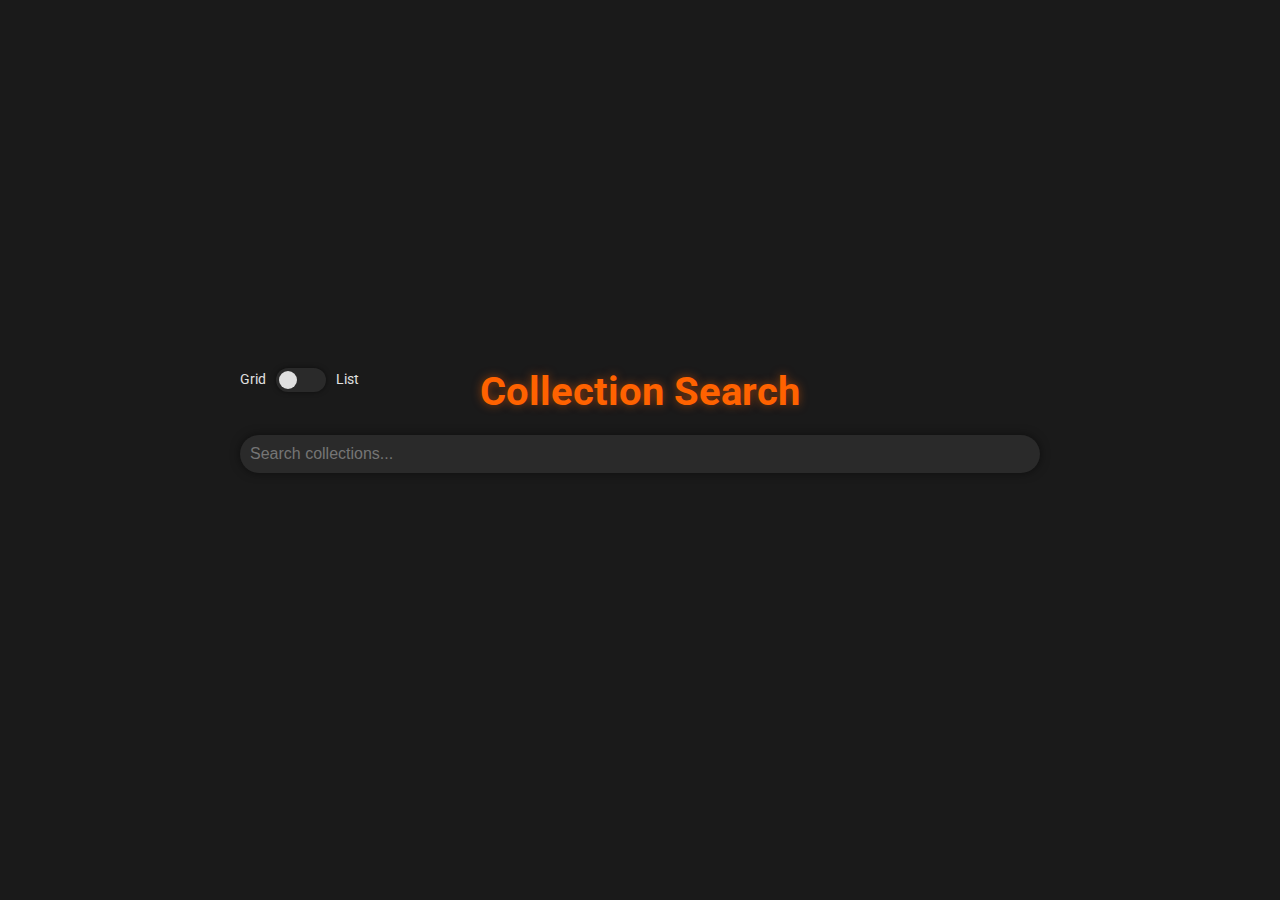
==== index.html @ 17005b0c "Initial commit" ====
<!DOCTYPE html>
<html lang="en">
<head>
    <meta charset="UTF-8">
    <meta name="viewport" content="width=device-width, initial-scale=1.0">
    <title>Collection Search</title>
    <link rel="stylesheet" href="styles.css">
    <link href="https://fonts.googleapis.com/css2?family=Roboto:wght@400;700&display=swap" rel="stylesheet">
</head>
<body>
    <div class="container">
        <div class="view-toggle-wrapper">
            <div class="view-toggle">
                <span class="view-label">Grid</span>
                <label class="switch">
                    <input type="checkbox" id="viewToggle" onchange="toggleView(this.checked ? 'list' : 'grid')">
                    <span class="slider round"></span>
                </label>
                <span class="view-label">List</span>
            </div>
        </div>
        <h1>Collection Search</h1>
        <input type="text" id="searchBar" placeholder="Search collections...">
        <!-- Filter section for Coins -->
        <div id="coinsFilter" class="filter-section" style="display: none;">
            <h3>Filter Coins</h3>
            <div class="filter-group">
                <label for="tabFilter">Tab:</label>
                <select id="tabFilter" onchange="searchCollections()">
                    <option value="all">All Tabs</option>
                    <option value="Bullion">Bullion</option>
                    <option value="Numismatics">Numismatics</option>
                    <option value="Just Coins">Just Coins</option>
                </select>
            </div>
            <div class="filter-group">
                <label for="countryFilter">Country:</label>
                <select id="countryFilter" onchange="searchCollections()">
                    <option value="all">All Countries</option>
                    <!-- Countries will be populated dynamically -->
                </select>
            </div>
            <div class="filter-group">
                <label>Year Range:</label>
                <input type="number" id="yearFrom" placeholder="From Year" min="0" oninput="searchCollections()">
                <input type="number" id="yearTo" placeholder="To Year" min="0" oninput="searchCollections()">
            </div>
        </div>
        <div id="collectionGrid" class="collection-grid"></div>
    </div>

    <!-- Modal for displaying sheet data -->
    <div id="sheetModal" class="modal">
        <div class="modal-content">
            <span class="close-btn" onclick="closeModal()">&times;</span>
            <h2 id="modalTitle">Sheet Data</h2>
            <div id="modalTableContainer" class="modal-table-container">
                <table id="modalTable">
                    <thead id="modalTableHead"></thead>
                    <tbody id="modalTableBody"></tbody>
                </table>
            </div>
            <div id="itemDetailsContainer"></div>
        </div>
    </div>

    <script src="https://apis.google.com/js/api.js"></script>
    <script src="script.js"></script>
</body>
</html>
---- styles.css ----
* {
    margin: 0;
    padding: 0;
    box-sizing: border-box;
}

body {
    font-family: 'Roboto', sans-serif;
    background-color: #1a1a1a; /* Dark background */
    color: #e0e0e0; /* Light text color */
    display: flex;
    justify-content: center;
    align-items: center;
    min-height: 100vh;
    padding: 20px;
}

.container {
    max-width: 800px;
    width: 100%;
    text-align: center;
    position: relative; /* To allow absolute positioning of the toggle */
}

/* Position the toggle in the top left */
.view-toggle-wrapper {
    position: absolute;
    top: 0;
    left: 0;
    display: flex;
    align-items: center;
}

/* Style the toggle switch */
.view-toggle {
    display: flex;
    align-items: center;
    gap: 10px;
}

.switch {
    position: relative;
    display: inline-block;
    width: 50px;
    height: 24px;
}

.switch input {
    opacity: 0;
    width: 0;
    height: 0;
}

.slider {
    position: absolute;
    cursor: pointer;
    top: 0;
    left: 0;
    right: 0;
    bottom: 0;
    background-color: #2a2a2a;
    transition: 0.4s;
    border-radius: 24px;
    box-shadow: 0 0 5px rgba(0, 0, 0, 0.5);
}

.slider:before {
    position: absolute;
    content: "";
    height: 18px;
    width: 18px;
    left: 3px;
    bottom: 3px;
    background-color: #e0e0e0;
    transition: 0.4s;
    border-radius: 50%;
}

input:checked + .slider {
    background-color: #ff6200; /* Orange */
}

input:checked + .slider:before {
    transform: translateX(26px);
}

.slider.round {
    border-radius: 24px;
}

.slider.round:before {
    border-radius: 50%;
}

.view-label {
    font-size: 0.9rem;
    color: #e0e0e0;
}

/* Highlight the active label */
.view-toggle input:not(:checked) ~ .view-label:first-of-type,
.view-toggle input:checked ~ .view-label:last-of-type {
    color: #ff6200; /* Orange */
    font-weight: bold;
}

h1 {
    font-size: 2.5rem;
    margin-bottom: 20px;
    color: #ff6200; /* Orange */
    text-shadow: 0 0 10px rgba(255, 98, 0, 0.5); /* Orange glow */
}

#searchBar {
    width: 100%;
    padding: 10px;
    margin-bottom: 20px;
    border: none;
    border-radius: 25px;
    background-color: #2a2a2a; /* Slightly lighter dark background */
    color: #e0e0e0;
    font-size: 1rem;
    box-shadow: 0 0 10px rgba(0, 0, 0, 0.5);
    outline: none;
    transition: all 0.3s ease;
}

#searchBar:focus {
    box-shadow: 0 0 15px rgba(255, 98, 0, 0.7); /* Orange glow */
}

/* Filter section styles */
.filter-section {
    background-color: #2a2a2a;
    padding: 15px;
    border-radius: 10px;
    margin-bottom: 20px;
    box-shadow: 0 0 10px rgba(0, 0, 0, 0.5);
}

.filter-section h3 {
    font-size: 1.2em;
    color: #ff6200;
    margin-bottom: 15px;
}

.filter-group {
    display: flex;
    align-items: center;
    gap: 10px;
    margin-bottom: 10px;
}

.filter-group label {
    font-size: 0.9em;
    color: #e0e0e0;
}

.filter-group select,
.filter-group input[type="number"] {
    padding: 5px;
    border: none;
    border-radius: 5px;
    background-color: #3a3a3a;
    color: #e0e0e0;
    font-size: 0.9em;
    outline: none;
}

.filter-group select {
    width: 150px;
}

.filter-group input[type="number"] {
    width: 100px;
}

.filter-group input[type="number"]::-webkit-inner-spin-button,
.filter-group input[type="number"]::-webkit-outer-spin-button {
    opacity: 1;
}

/* Default grid view for collection items */
.collection-grid.grid-view {
    display: grid;
    grid-template-columns: repeat(auto-fit, minmax(200px, 1fr));
    gap: 20px;
}

/* List view for collection items */
.collection-grid.list-view {
    display: block;
}

.collection-item {
    background-color: #2a2a2a;
    padding: 20px;
    border-radius: 10px;
    cursor: pointer;
    transition: all 0.3s ease;
    box-shadow: 0 0 10px rgba(0, 0, 0, 0.5);
    text-align: center;
    font-size: 1.1rem;
}

/* Adjust collection item styling for list view */
.collection-grid.list-view .collection-item {
    text-align: left;
    border-radius: 5px;
    padding: 15px;
    margin-bottom: 10px;
}

.collection-item:hover {
    transform: translateY(-5px);
    box-shadow: 0 0 20px rgba(255, 98, 0, 0.7);
    background-color: #3a3a3a;
}

.collection-item:active {
    transform: translateY(0);
    box-shadow: 0 0 10px rgba(255, 98, 0, 0.3);
}

/* Style for the collection content (icon + text) */
.collection-content {
    display: flex;
    align-items: center;
    gap: 10px;
}

.collection-icon {
    width: 24px;
    height: 24px;
    vertical-align: middle;
}

/* Grid view for search results */
.collection-grid.grid-view {
    display: grid;
    grid-template-columns: repeat(auto-fill, minmax(300px, 1fr));
    gap: 20px;
    padding: 20px;
}

/* Style for each search result card (grid view) */
.result-card {
    background-color: #f9f9f9;
    border: 1px solid #ddd;
    border-radius: 8px;
    padding: 15px;
    cursor: pointer;
    transition: transform 0.2s, box-shadow 0.2s;
}

.result-card:hover {
    transform: translateY(-5px);
    box-shadow: 0 5px 15px rgba(0, 0, 0, 0.1);
}

.result-card h3 {
    margin: 0 0 10px;
    font-size: 1.2em;
    color: #333;
}

/* Style for the collection header in search results (grid view) */
.collection-header {
    display: flex;
    align-items: center;
    gap: 10px;
}

.result-details p {
    margin: 5px 0;
    font-size: 1em;
    color: #555;
}

/* Style for the "No results found" message */
.no-results {
    grid-column: 1 / -1;
    text-align: center;
    font-size: 1.2em;
    color: #888;
    padding: 20px;
}

/* Ensure "No results found" message aligns properly in list view */
.collection-grid.list-view .no-results {
    grid-column: unset;
    text-align: center;
}

/* Styles for the search results table in list view */
.search-results-table {
    width: 100%;
    border-collapse: collapse;
    background-color: #2a2a2a;
    border-radius: 5px;
    overflow: hidden;
    margin: 20px 0;
}

.search-results-table th,
.search-results-table td {
    padding: 10px;
    border: 1px solid #444;
    text-align: left;
    font-size: 0.9em;
    color: #e0e0e0;
}

.search-results-table th {
    background-color: #3a3a3a;
    font-weight: bold;
    position: sticky;
    top: 0;
    z-index: 10;
}

.search-results-table tr {
    border-bottom: 2px solid #444;
}

.search-results-table tr:nth-child(even) {
    background-color: #333;
}

.search-results-table tr:hover {
    background-color: #444;
    cursor: pointer;
}

/* Modal styles */
.modal {
    display: none;
    position: fixed;
    top: 0;
    left: 0;
    width: 100%;
    height: 100%;
    background-color: rgba(0, 0, 0, 0.8);
    z-index: 1000;
    overflow: auto;
    opacity: 0;
    transition: opacity 0.3s ease;
}

.modal.show {
    opacity: 1;
}

.modal-content {
    background-color: #2a2a2a;
    margin: 2% auto;
    padding: 30px;
    border-radius: 10px;
    width: 90%;
    max-width: 1000px;
    position: relative;
    box-shadow: 0 0 20px rgba(0, 0, 0, 0.5);
    display: block;
}

.close-btn {
    position: absolute;
    top: 15px;
    right: 20px;
    font-size: 1.8em;
    color: #e0e0e0;
    cursor: pointer;
    transition: color 0.3s ease;
}

.close-btn:hover {
    color: #ff6200;
}

#modalTitle {
    color: #ff6200;
    margin-bottom: 25px;
    text-align: center;
    font-size: 1.8em;
}

.modal-table-container {
    max-height: 70vh;
    overflow-y: auto;
    overflow-x: auto;
    border: 1px solid #444;
    border-radius: 5px;
}

#modalTable {
    width: 100%;
    border-collapse: collapse;
    color: #e0e0e0;
}

#modalTable th,
#modalTable td {
    padding: 12px;
    border: 1px solid #444;
    text-align: left;
    font-size: 0.9em;
}

#modalTable th {
    background-color: #3a3a3a;
    position: sticky;
    top: 0;
    z-index: 10;
}

#modalTable tr:nth-child(even) {
    background-color: #333;
}

#modalTable tr:hover {
    background-color: #444;
}

#modalTableBody {
    display: block;
}

/* Style for subheaders in multi-tab collections */
#modalTableBody h3 {
    font-size: 1.2em;
    color: #e0e0e0;
    margin-top: 20px;
}

/* Styles for the item details container */
#itemDetailsContainer {
    display: none;
    margin-top: 20px;
}

/* Styles for single item details */
.item-details {
    color: #e0e0e0;
    font-size: 1em;
    line-height: 1.6;
    background-color: #333;
    padding: 15px;
    border-radius: 5px;
}

.detail-item {
    display: flex;
    justify-content: space-between;
    padding: 8px 0;
    border-bottom: 1px solid #444;
    background-color: #444;
}

.detail-label {
    font-weight: bold;
    color: #ff6200;
}

.detail-value {
    color: #e0e0e0;
    text-align: right;
    flex: 1;
    padding-left: 10px;
}

/* Styles for the sheet link */
.sheet-link {
    display: block;
    margin-bottom: 20px;
    color: #ff6200;
    text-decoration: none;
    font-weight: bold;
    text-align: center;
    font-size: 1em;
}

.sheet-link:hover {
    text-decoration: underline;
}
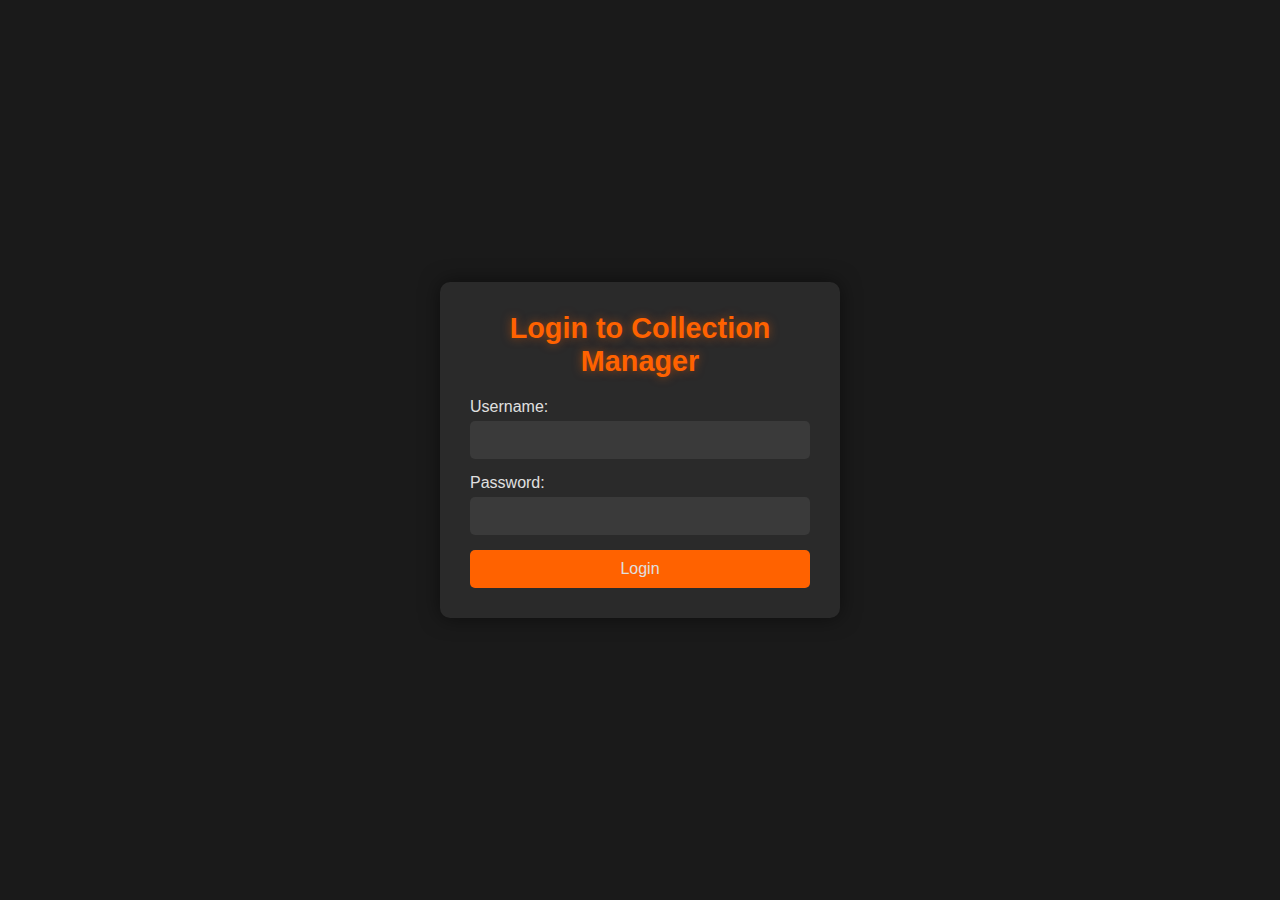
==== commit 33aa76e7: "update" ====
--- a/index.html
+++ b/index.html
@@ -3,30 +3,56 @@
 <head>
     <meta charset="UTF-8">
     <meta name="viewport" content="width=device-width, initial-scale=1.0">
-    <title>Collection Search</title>
+    <title>Collection Manager</title>
     <link rel="stylesheet" href="styles.css">
-    <link href="https://fonts.googleapis.com/css2?family=Roboto:wght@400;700&display=swap" rel="stylesheet">
+    <script src="https://apis.google.com/js/api.js"></script>
 </head>
 <body>
-    <div class="container">
+    <!-- Login Screen -->
+    <div id="loginScreen" class="login-screen">
+        <div class="login-container">
+            <h2>Login to Collection Manager</h2>
+            <form id="loginForm">
+                <div class="form-group">
+                    <label for="username">Username:</label>
+                    <input type="text" id="username" name="username" required>
+                </div>
+                <div class="form-group">
+                    <label for="password">Password:</label>
+                    <input type="password" id="password" name="password" required>
+                </div>
+                <button type="submit">Login</button>
+                <p id="loginError" class="error-message"></p>
+            </form>
+        </div>
+    </div>
+
+    <!-- Main Content (Hidden Until Login) -->
+    <div id="mainContent" class="container" style="display: none;">
+        <!-- Logout Button -->
+        <button id="logoutButton" class="logout-btn">Logout</button>
+
+        <!-- View Toggle -->
         <div class="view-toggle-wrapper">
             <div class="view-toggle">
-                <span class="view-label">Grid</span>
+                <label class="view-label">Grid</label>
                 <label class="switch">
                     <input type="checkbox" id="viewToggle" onchange="toggleView(this.checked ? 'list' : 'grid')">
                     <span class="slider round"></span>
                 </label>
-                <span class="view-label">List</span>
+                <label class="view-label">List</label>
             </div>
         </div>
-        <h1>Collection Search</h1>
+
+        <h1>Collection Manager</h1>
         <input type="text" id="searchBar" placeholder="Search collections...">
-        <!-- Filter section for Coins -->
+
+        <!-- Filter Section for Coins -->
         <div id="coinsFilter" class="filter-section" style="display: none;">
             <h3>Filter Coins</h3>
             <div class="filter-group">
                 <label for="tabFilter">Tab:</label>
-                <select id="tabFilter" onchange="searchCollections()">
+                <select id="tabFilter">
                     <option value="all">All Tabs</option>
                     <option value="Bullion">Bullion</option>
                     <option value="Numismatics">Numismatics</option>
@@ -35,36 +61,39 @@
             </div>
             <div class="filter-group">
                 <label for="countryFilter">Country:</label>
-                <select id="countryFilter" onchange="searchCollections()">
+                <select id="countryFilter">
                     <option value="all">All Countries</option>
-                    <!-- Countries will be populated dynamically -->
+                    <!-- Populated dynamically -->
                 </select>
             </div>
             <div class="filter-group">
-                <label>Year Range:</label>
-                <input type="number" id="yearFrom" placeholder="From Year" min="0" oninput="searchCollections()">
-                <input type="number" id="yearTo" placeholder="To Year" min="0" oninput="searchCollections()">
+                <label for="yearFrom">Year From:</label>
+                <input type="number" id="yearFrom" placeholder="e.g., 1900">
+            </div>
+            <div class="filter-group">
+                <label for="yearTo">Year To:</label>
+                <input type="number" id="yearTo" placeholder="e.g., 2023">
             </div>
         </div>
+
         <div id="collectionGrid" class="collection-grid"></div>
-    </div>
 
-    <!-- Modal for displaying sheet data -->
-    <div id="sheetModal" class="modal">
-        <div class="modal-content">
-            <span class="close-btn" onclick="closeModal()">&times;</span>
-            <h2 id="modalTitle">Sheet Data</h2>
-            <div id="modalTableContainer" class="modal-table-container">
-                <table id="modalTable">
-                    <thead id="modalTableHead"></thead>
-                    <tbody id="modalTableBody"></tbody>
-                </table>
+        <!-- Modal for displaying sheet data -->
+        <div id="sheetModal" class="modal">
+            <div class="modal-content">
+                <span class="close-btn" onclick="closeModal()">&times;</span>
+                <h2 id="modalTitle"></h2>
+                <div id="modalTableContainer" class="modal-table-container">
+                    <table id="modalTable">
+                        <thead id="modalTableHead"></thead>
+                        <tbody id="modalTableBody"></tbody>
+                    </table>
+                </div>
+                <div id="itemDetailsContainer"></div>
             </div>
-            <div id="itemDetailsContainer"></div>
         </div>
     </div>
 
-    <script src="https://apis.google.com/js/api.js"></script>
     <script src="script.js"></script>
 </body>
 </html>--- a/styles.css
+++ b/styles.css
@@ -13,6 +13,106 @@
     align-items: center;
     min-height: 100vh;
     padding: 20px;
+}
+
+/* Login Screen Styles */
+.login-screen {
+    display: flex;
+    justify-content: center;
+    align-items: center;
+    width: 100%;
+    height: 100vh;
+    position: fixed;
+    top: 0;
+    left: 0;
+    background-color: #1a1a1a;
+    z-index: 2000;
+}
+
+.login-container {
+    background-color: #2a2a2a;
+    padding: 30px;
+    border-radius: 10px;
+    box-shadow: 0 0 20px rgba(0, 0, 0, 0.5);
+    width: 100%;
+    max-width: 400px;
+    text-align: center;
+}
+
+.login-container h2 {
+    color: #ff6200;
+    margin-bottom: 20px;
+    font-size: 1.8rem;
+    text-shadow: 0 0 10px rgba(255, 98, 0, 0.5);
+}
+
+.form-group {
+    margin-bottom: 15px;
+    text-align: left;
+}
+
+.form-group label {
+    display: block;
+    font-size: 1rem;
+    color: #e0e0e0;
+    margin-bottom: 5px;
+}
+
+.form-group input {
+    width: 100%;
+    padding: 10px;
+    border: none;
+    border-radius: 5px;
+    background-color: #3a3a3a;
+    color: #e0e0e0;
+    font-size: 1rem;
+    outline: none;
+}
+
+.form-group input:focus {
+    box-shadow: 0 0 10px rgba(255, 98, 0, 0.7);
+}
+
+.login-container button {
+    width: 100%;
+    padding: 10px;
+    background-color: #ff6200;
+    border: none;
+    border-radius: 5px;
+    color: #e0e0e0;
+    font-size: 1rem;
+    cursor: pointer;
+    transition: background-color 0.3s ease;
+}
+
+.login-container button:hover {
+    background-color: #e05500;
+}
+
+.error-message {
+    color: #ff4444;
+    margin-top: 10px;
+    font-size: 0.9rem;
+    display: none;
+}
+
+/* Logout Button Styles */
+.logout-btn {
+    position: absolute;
+    top: 10px;
+    right: 10px;
+    padding: 8px 16px;
+    background-color: #ff4444;
+    border: none;
+    border-radius: 5px;
+    color: #e0e0e0;
+    font-size: 0.9rem;
+    cursor: pointer;
+    transition: background-color 0.3s ease;
+}
+
+.logout-btn:hover {
+    background-color: #e03333;
 }
 
 .container {
@@ -233,6 +333,8 @@
     width: 24px;
     height: 24px;
     vertical-align: middle;
+    display: inline-block;
+    object-fit: contain;
 }
 
 /* Grid view for search results */
@@ -481,4 +583,186 @@
 
 .sheet-link:hover {
     text-decoration: underline;
+}
+
+/* Mobile Responsiveness */
+@media (max-width: 768px) {
+    body {
+        padding: 10px;
+    }
+
+    .container {
+        max-width: 100%;
+    }
+
+    /* Adjust the toggle switch position */
+    .view-toggle-wrapper {
+        position: static;
+        margin-bottom: 15px;
+        justify-content: center;
+    }
+
+    /* Adjust logout button on mobile */
+    .logout-btn {
+        position: static;
+        width: 100%;
+        margin-bottom: 15px;
+    }
+
+    h1 {
+        font-size: 1.8rem;
+        margin-bottom: 15px;
+    }
+
+    #searchBar {
+        font-size: 0.9rem;
+        padding: 8px;
+    }
+
+    /* Stack filter inputs vertically on mobile */
+    .filter-section {
+        padding: 10px;
+    }
+
+    .filter-group {
+        flex-direction: column;
+        align-items: flex-start;
+        gap: 5px;
+    }
+
+    .filter-group select,
+    .filter-group input[type="number"] {
+        width: 100%;
+        font-size: 0.8rem;
+    }
+
+    /* Collection grid adjustments */
+    .collection-grid.grid-view {
+        grid-template-columns: 1fr; /* Single column on mobile */
+        gap: 15px;
+    }
+
+    .collection-item {
+        padding: 15px;
+        font-size: 1rem;
+        min-height: 60px; /* Ensure touch target size */
+        display: flex;
+        align-items: center;
+        justify-content: center;
+    }
+
+    .collection-grid.list-view .collection-item {
+        padding: 10px;
+        margin-bottom: 10px;
+    }
+
+    /* Search results grid adjustments */
+    .collection-grid.grid-view {
+        grid-template-columns: 1fr; /* Single column for search results */
+        padding: 10px;
+        gap: 15px;
+    }
+
+    .result-card {
+        padding: 10px;
+    }
+
+    .result-card h3 {
+        font-size: 1em;
+    }
+
+    .result-details p {
+        font-size: 0.9em;
+    }
+
+    /* Search results table adjustments */
+    .search-results-table {
+        font-size: 0.8em;
+    }
+
+    .search-results-table th,
+    .search-results-table td {
+        padding: 8px;
+    }
+
+    /* Make the table scrollable horizontally on mobile */
+    .search-results-table {
+        display: block;
+        overflow-x: auto;
+        white-space: nowrap;
+    }
+
+    /* Modal adjustments */
+    .modal-content {
+        width: 95%;
+        padding: 15px;
+        margin: 5% auto;
+    }
+
+    #modalTitle {
+        font-size: 1.4em;
+        margin-bottom: 15px;
+    }
+
+    .close-btn {
+        font-size: 1.5em;
+        top: 10px;
+        right: 15px;
+    }
+
+    .modal-table-container {
+        max-height: 60vh;
+    }
+
+    #modalTable th,
+    #modalTable td {
+        font-size: 0.8em;
+        padding: 8px;
+    }
+
+    /* Make modal table scrollable horizontally */
+    .modal-table-container {
+        overflow-x: auto;
+    }
+
+    /* Item details adjustments */
+    .item-details {
+        font-size: 0.9em;
+        padding: 10px;
+    }
+
+    .detail-item {
+        flex-direction: column;
+        align-items: flex-start;
+        gap: 5px;
+    }
+
+    .detail-value {
+        text-align: left;
+        padding-left: 0;
+    }
+
+    .sheet-link {
+        font-size: 0.9em;
+    }
+
+    /* Login screen adjustments */
+    .login-container {
+        padding: 20px;
+        max-width: 90%;
+    }
+
+    .login-container h2 {
+        font-size: 1.5rem;
+    }
+
+    .form-group input {
+        font-size: 0.9rem;
+        padding: 8px;
+    }
+
+    .login-container button {
+        font-size: 0.9rem;
+        padding: 8px;
+    }
 }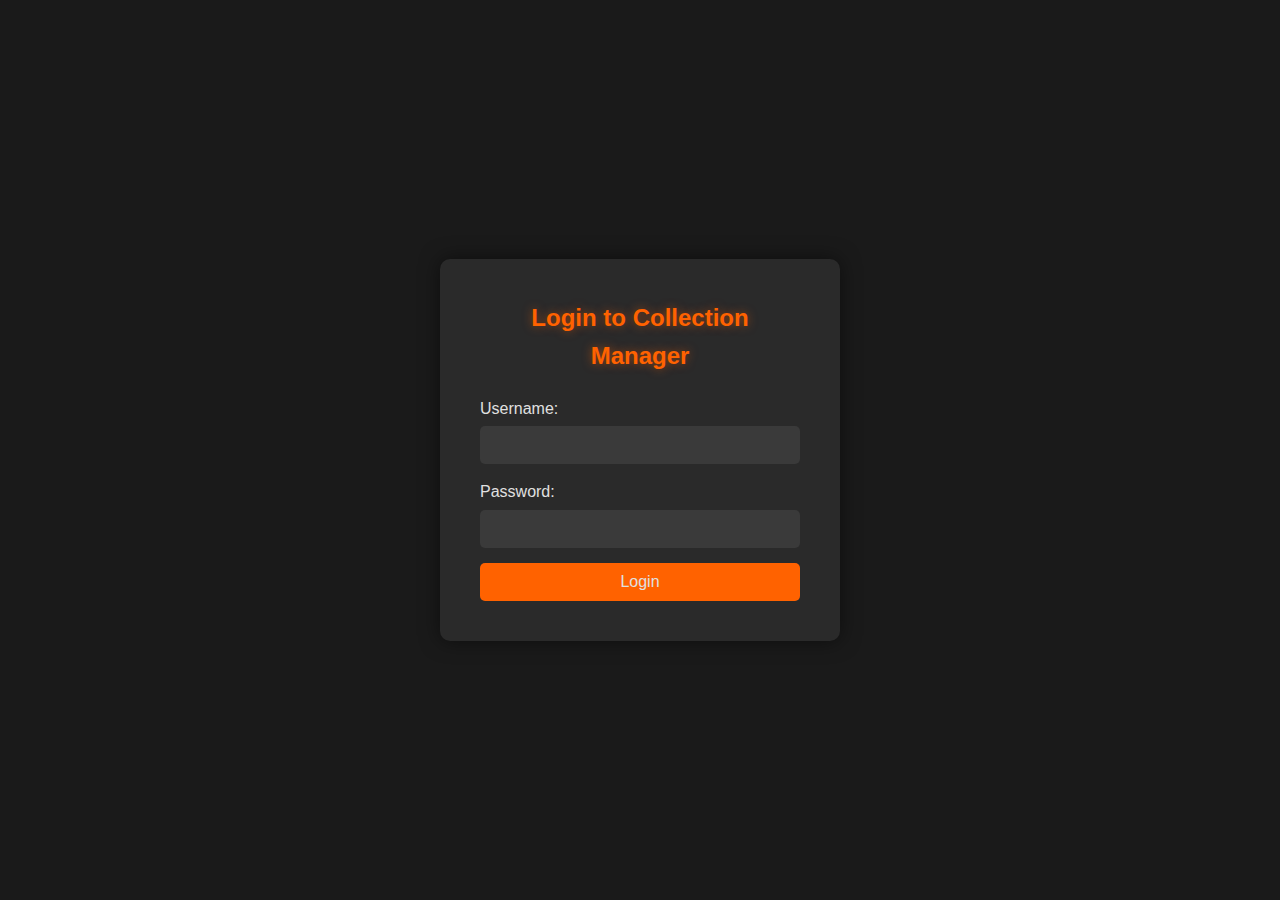
==== commit 689fbe78: "update" ====
--- a/index.html
+++ b/index.html
@@ -28,68 +28,92 @@
     </div>
 
     <!-- Main Content (Hidden Until Login) -->
-    <div id="mainContent" class="container" style="display: none;">
-        <!-- Logout Button -->
-        <button id="logoutButton" class="logout-btn">Logout</button>
-
-        <!-- View Toggle -->
-        <div class="view-toggle-wrapper">
-            <div class="view-toggle">
-                <label class="view-label">Grid</label>
-                <label class="switch">
-                    <input type="checkbox" id="viewToggle" onchange="toggleView(this.checked ? 'list' : 'grid')">
-                    <span class="slider round"></span>
-                </label>
-                <label class="view-label">List</label>
+    <div id="mainContent" class="main-content" style="display: none;">
+        <!-- Vertical Menu -->
+        <div id="sideMenu" class="side-menu">
+            <button id="menuToggle" class="menu-toggle-btn">☰</button>
+            <div class="menu-content">
+                <h2 class="menu-title">Menu</h2>
+                <!-- View Toggle -->
+                <div class="view-toggle-wrapper">
+                    <div class="view-toggle">
+                        <label class="view-label">Grid</label>
+                        <label class="switch">
+                            <input type="checkbox" id="viewToggle" onchange="toggleView(this.checked ? 'list' : 'grid')">
+                            <span class="slider round"></span>
+                        </label>
+                        <label class="view-label">List</label>
+                    </div>
+                </div>
+                <!-- Filter Section for Coins -->
+                <div id="coinsFilter" class="filter-section" style="display: none;">
+                    <h3>Filter Coins</h3>
+                    <div class="filter-group">
+                        <label for="tabFilter">Tab:</label>
+                        <select id="tabFilter">
+                            <option value="all">All Tabs</option>
+                            <option value="Bullion">Bullion</option>
+                            <option value="Numismatics">Numismatics</option>
+                            <option value="Just Coins">Just Coins</option>
+                        </select>
+                    </div>
+                    <div class="filter-group">
+                        <label for="countryFilter">Country:</label>
+                        <select id="countryFilter">
+                            <option value="all">All Countries</option>
+                            <!-- Populated dynamically -->
+                        </select>
+                    </div>
+                    <div class="filter-group">
+                        <label for="yearFrom">Year From:</label>
+                        <input type="number" id="yearFrom" placeholder="e.g., 1900">
+                    </div>
+                    <div class="filter-group">
+                        <label for="yearTo">Year To:</label>
+                        <input type="number" id="yearTo" placeholder="e.g., 2023">
+                    </div>
+                </div>
+                <!-- Logout Button -->
+                <button id="logoutButton" class="logout-btn">Logout</button>
             </div>
         </div>
 
-        <h1>Collection Manager</h1>
-        <input type="text" id="searchBar" placeholder="Search collections...">
+        <div class="container">
+            <h1>Collection Manager</h1>
+            <input type="text" id="searchBar" placeholder="Search collections...">
 
-        <!-- Filter Section for Coins -->
-        <div id="coinsFilter" class="filter-section" style="display: none;">
-            <h3>Filter Coins</h3>
-            <div class="filter-group">
-                <label for="tabFilter">Tab:</label>
-                <select id="tabFilter">
-                    <option value="all">All Tabs</option>
-                    <option value="Bullion">Bullion</option>
-                    <option value="Numismatics">Numismatics</option>
-                    <option value="Just Coins">Just Coins</option>
-                </select>
+            <!-- Back Button (Hidden by Default) -->
+            <button id="backButton" class="back-btn" style="display: none;">Back to Collections</button>
+
+            <!-- Submenu for Coins (Hidden by Default) -->
+            <div id="coinsSubmenu" class="submenu" style="display: none;">
+                <h2>Coins Categories</h2>
+                <div class="submenu-buttons">
+                    <button id="bullionBtn" class="submenu-btn">Bullion</button>
+                    <button id="numismaticsBtn" class="submenu-btn">Numismatics</button>
+                    <button id="justCoinsBtn" class="submenu-btn">Just Coins</button>
+                </div>
             </div>
-            <div class="filter-group">
-                <label for="countryFilter">Country:</label>
-                <select id="countryFilter">
-                    <option value="all">All Countries</option>
-                    <!-- Populated dynamically -->
-                </select>
-            </div>
-            <div class="filter-group">
-                <label for="yearFrom">Year From:</label>
-                <input type="number" id="yearFrom" placeholder="e.g., 1900">
-            </div>
-            <div class="filter-group">
-                <label for="yearTo">Year To:</label>
-                <input type="number" id="yearTo" placeholder="e.g., 2023">
-            </div>
-        </div>
 
-        <div id="collectionGrid" class="collection-grid"></div>
+            <div id="collectionGrid" class="collection-grid"></div>
 
-        <!-- Modal for displaying sheet data -->
-        <div id="sheetModal" class="modal">
-            <div class="modal-content">
-                <span class="close-btn" onclick="closeModal()">&times;</span>
-                <h2 id="modalTitle"></h2>
-                <div id="modalTableContainer" class="modal-table-container">
-                    <table id="modalTable">
-                        <thead id="modalTableHead"></thead>
-                        <tbody id="modalTableBody"></tbody>
-                    </table>
+            <!-- Modal for displaying sheet data -->
+            <div id="sheetModal" class="modal">
+                <div class="modal-content">
+                    <span class="close-btn" onclick="closeModal()">×</span>
+                    <div class="modal-header">
+                        <h2 id="modalTitle"></h2>
+                    </div>
+                    <div class="modal-body">
+                        <div id="modalTableContainer" class="modal-table-container">
+                            <table id="modalTable">
+                                <thead id="modalTableHead"></thead>
+                                <tbody id="modalTableBody"></tbody>
+                            </table>
+                        </div>
+                        <div id="itemDetailsContainer" class="item-details-container"></div>
+                    </div>
                 </div>
-                <div id="itemDetailsContainer"></div>
             </div>
         </div>
     </div>
--- a/styles.css
+++ b/styles.css
@@ -1,48 +1,40 @@
+/* Reset default styles */
 * {
     margin: 0;
     padding: 0;
     box-sizing: border-box;
-}
-
+    font-family: 'Arial', sans-serif;
+}
+
+/* Body styles */
 body {
-    font-family: 'Roboto', sans-serif;
-    background-color: #1a1a1a; /* Dark background */
-    color: #e0e0e0; /* Light text color */
+    background-color: #1a1a1a;
+    color: #e0e0e0;
+    line-height: 1.6;
+}
+
+/* Login Screen Styles */
+.login-screen {
     display: flex;
     justify-content: center;
     align-items: center;
-    min-height: 100vh;
-    padding: 20px;
-}
-
-/* Login Screen Styles */
-.login-screen {
-    display: flex;
-    justify-content: center;
-    align-items: center;
-    width: 100%;
     height: 100vh;
-    position: fixed;
-    top: 0;
-    left: 0;
     background-color: #1a1a1a;
-    z-index: 2000;
 }
 
 .login-container {
     background-color: #2a2a2a;
-    padding: 30px;
+    padding: 40px;
     border-radius: 10px;
     box-shadow: 0 0 20px rgba(0, 0, 0, 0.5);
+    text-align: center;
     width: 100%;
     max-width: 400px;
-    text-align: center;
 }
 
 .login-container h2 {
-    color: #ff6200;
     margin-bottom: 20px;
-    font-size: 1.8rem;
+    color: #ff6200;
     text-shadow: 0 0 10px rgba(255, 98, 0, 0.5);
 }
 
@@ -53,9 +45,8 @@
 
 .form-group label {
     display: block;
-    font-size: 1rem;
-    color: #e0e0e0;
     margin-bottom: 5px;
+    color: #e0e0e0;
 }
 
 .form-group input {
@@ -66,14 +57,14 @@
     background-color: #3a3a3a;
     color: #e0e0e0;
     font-size: 1rem;
+}
+
+.form-group input:focus {
     outline: none;
-}
-
-.form-group input:focus {
-    box-shadow: 0 0 10px rgba(255, 98, 0, 0.7);
-}
-
-.login-container button {
+    box-shadow: 0 0 5px rgba(255, 98, 0, 0.5);
+}
+
+button[type="submit"] {
     width: 100%;
     padding: 10px;
     background-color: #ff6200;
@@ -82,67 +73,97 @@
     color: #e0e0e0;
     font-size: 1rem;
     cursor: pointer;
-    transition: background-color 0.3s ease;
-}
-
-.login-container button:hover {
+    transition: background-color 0.3s ease, transform 0.2s ease;
+}
+
+button[type="submit"]:hover {
     background-color: #e05500;
+    transform: scale(1.05);
 }
 
 .error-message {
     color: #ff4444;
     margin-top: 10px;
-    font-size: 0.9rem;
     display: none;
 }
 
-/* Logout Button Styles */
-.logout-btn {
+/* Main Content Styles */
+.main-content {
+    display: flex;
+    min-height: 100vh;
+}
+
+/* Side Menu Styles */
+.side-menu {
+    width: 250px;
+    background-color: #2a2a2a;
+    padding: 20px;
+    position: fixed;
+    top: 0;
+    left: -250px;
+    height: 100%;
+    transition: left 0.3s ease;
+    z-index: 1000;
+    box-shadow: 2px 0 10px rgba(0, 0, 0, 0.5);
+}
+
+.side-menu.open {
+    left: 0;
+}
+
+.menu-toggle-btn {
     position: absolute;
-    top: 10px;
-    right: 10px;
-    padding: 8px 16px;
-    background-color: #ff4444;
+    top: 20px;
+    right: -40px;
+    background-color: #ff6200;
     border: none;
-    border-radius: 5px;
-    color: #e0e0e0;
-    font-size: 0.9rem;
+    border-radius: 0 5px 5px 0;
+    padding: 10px;
+    color: #e0e0e0;
+    font-size: 1.2rem;
     cursor: pointer;
     transition: background-color 0.3s ease;
 }
 
-.logout-btn:hover {
-    background-color: #e03333;
-}
-
-.container {
-    max-width: 800px;
-    width: 100%;
+.menu-toggle-btn:hover {
+    background-color: #e05500;
+}
+
+.menu-content {
+    margin-top: 60px;
+}
+
+.menu-title {
+    font-size: 1.5rem;
+    color: #ff6200;
+    text-shadow: 0 0 10px rgba(255, 98, 0, 0.5);
+    margin-bottom: 20px;
     text-align: center;
-    position: relative; /* To allow absolute positioning of the toggle */
-}
-
-/* Position the toggle in the top left */
+}
+
+/* View Toggle Styles */
 .view-toggle-wrapper {
-    position: absolute;
-    top: 0;
-    left: 0;
-    display: flex;
-    align-items: center;
-}
-
-/* Style the toggle switch */
+    display: flex;
+    justify-content: center;
+    margin-bottom: 20px;
+}
+
 .view-toggle {
     display: flex;
     align-items: center;
     gap: 10px;
+}
+
+.view-label {
+    color: #e0e0e0;
+    font-size: 1rem;
 }
 
 .switch {
     position: relative;
     display: inline-block;
-    width: 50px;
-    height: 24px;
+    width: 60px;
+    height: 34px;
 }
 
 .switch input {
@@ -158,363 +179,367 @@
     left: 0;
     right: 0;
     bottom: 0;
-    background-color: #2a2a2a;
+    background-color: #3a3a3a;
     transition: 0.4s;
-    border-radius: 24px;
-    box-shadow: 0 0 5px rgba(0, 0, 0, 0.5);
+    border-radius: 34px;
 }
 
 .slider:before {
     position: absolute;
     content: "";
-    height: 18px;
-    width: 18px;
-    left: 3px;
-    bottom: 3px;
-    background-color: #e0e0e0;
+    height: 26px;
+    width: 26px;
+    left: 4px;
+    bottom: 4px;
+    background-color: #ff6200;
     transition: 0.4s;
     border-radius: 50%;
 }
 
 input:checked + .slider {
-    background-color: #ff6200; /* Orange */
+    background-color: #ff6200;
 }
 
 input:checked + .slider:before {
     transform: translateX(26px);
-}
-
-.slider.round {
-    border-radius: 24px;
-}
-
-.slider.round:before {
-    border-radius: 50%;
-}
-
-.view-label {
+    background-color: #e0e0e0;
+}
+
+/* Filter Section Styles */
+.filter-section {
+    margin-bottom: 20px;
+}
+
+.filter-section h3 {
+    font-size: 1.2rem;
+    color: #ff6200;
+    margin-bottom: 10px;
+}
+
+.filter-group {
+    margin-bottom: 10px;
+}
+
+.filter-group label {
+    display: block;
+    color: #e0e0e0;
+    margin-bottom: 5px;
+}
+
+.filter-group select,
+.filter-group input {
+    width: 100%;
+    padding: 8px;
+    border: none;
+    border-radius: 5px;
+    background-color: #3a3a3a;
+    color: #e0e0e0;
     font-size: 0.9rem;
-    color: #e0e0e0;
-}
-
-/* Highlight the active label */
-.view-toggle input:not(:checked) ~ .view-label:first-of-type,
-.view-toggle input:checked ~ .view-label:last-of-type {
-    color: #ff6200; /* Orange */
-    font-weight: bold;
-}
-
-h1 {
+}
+
+.filter-group select:focus,
+.filter-group input:focus {
+    outline: none;
+    box-shadow: 0 0 5px rgba(255, 98, 0, 0.5);
+}
+
+/* Logout Button Styles */
+.logout-btn {
+    width: 100%;
+    padding: 10px;
+    background-color: #ff6200;
+    border: none;
+    border-radius: 5px;
+    color: #e0e0e0;
+    font-size: 1rem;
+    cursor: pointer;
+    transition: background-color 0.3s ease, transform 0.2s ease;
+}
+
+.logout-btn:hover {
+    background-color: #e05500;
+    transform: scale(1.05);
+}
+
+/* Container Styles */
+.container {
+    flex: 1;
+    padding: 40px;
+    margin-left: 0;
+    transition: margin-left 0.3s ease;
+    display: flex;
+    flex-direction: column;
+    align-items: center;
+}
+
+.container.menu-open {
+    margin-left: 250px;
+}
+
+.container h1 {
     font-size: 2.5rem;
+    color: #ff6200;
+    text-shadow: 0 0 10px rgba(255, 98, 0, 0.5);
     margin-bottom: 20px;
-    color: #ff6200; /* Orange */
-    text-shadow: 0 0 10px rgba(255, 98, 0, 0.5); /* Orange glow */
-}
-
+    text-align: center;
+}
+
+/* Search Bar Styles */
 #searchBar {
     width: 100%;
+    max-width: 600px;
     padding: 10px;
-    margin-bottom: 20px;
     border: none;
-    border-radius: 25px;
-    background-color: #2a2a2a; /* Slightly lighter dark background */
+    border-radius: 5px;
+    background-color: #3a3a3a;
     color: #e0e0e0;
     font-size: 1rem;
-    box-shadow: 0 0 10px rgba(0, 0, 0, 0.5);
-    outline: none;
-    transition: all 0.3s ease;
-}
-
-#searchBar:focus {
-    box-shadow: 0 0 15px rgba(255, 98, 0, 0.7); /* Orange glow */
-}
-
-/* Filter section styles */
-.filter-section {
-    background-color: #2a2a2a;
-    padding: 15px;
-    border-radius: 10px;
     margin-bottom: 20px;
     box-shadow: 0 0 10px rgba(0, 0, 0, 0.5);
 }
 
-.filter-section h3 {
-    font-size: 1.2em;
-    color: #ff6200;
-    margin-bottom: 15px;
-}
-
-.filter-group {
-    display: flex;
-    align-items: center;
+#searchBar:focus {
+    outline: none;
+    box-shadow: 0 0 10px rgba(255, 98, 0, 0.7);
+}
+
+/* Collection Grid Styles */
+.collection-grid {
+    display: flex;
+    flex-wrap: wrap;
+    gap: 20px;
+    justify-content: center;
+    width: 100%;
+    max-width: 1200px;
+}
+
+.collection-grid.grid-view {
+    display: flex;
+    flex-wrap: wrap;
+    gap: 20px;
+}
+
+.collection-grid.list-view {
+    display: flex;
+    flex-direction: column;
     gap: 10px;
-    margin-bottom: 10px;
-}
-
-.filter-group label {
-    font-size: 0.9em;
-    color: #e0e0e0;
-}
-
-.filter-group select,
-.filter-group input[type="number"] {
-    padding: 5px;
-    border: none;
-    border-radius: 5px;
-    background-color: #3a3a3a;
-    color: #e0e0e0;
-    font-size: 0.9em;
-    outline: none;
-}
-
-.filter-group select {
-    width: 150px;
-}
-
-.filter-group input[type="number"] {
-    width: 100px;
-}
-
-.filter-group input[type="number"]::-webkit-inner-spin-button,
-.filter-group input[type="number"]::-webkit-outer-spin-button {
-    opacity: 1;
-}
-
-/* Default grid view for collection items */
-.collection-grid.grid-view {
-    display: grid;
-    grid-template-columns: repeat(auto-fit, minmax(200px, 1fr));
-    gap: 20px;
-}
-
-/* List view for collection items */
-.collection-grid.list-view {
-    display: block;
-}
-
+}
+
+/* Collection Item Styles */
 .collection-item {
     background-color: #2a2a2a;
     padding: 20px;
     border-radius: 10px;
+    text-align: center;
     cursor: pointer;
     transition: all 0.3s ease;
     box-shadow: 0 0 10px rgba(0, 0, 0, 0.5);
-    text-align: center;
-    font-size: 1.1rem;
-}
-
-/* Adjust collection item styling for list view */
+}
+
+.collection-grid.grid-view .collection-item {
+    width: 200px;
+}
+
 .collection-grid.list-view .collection-item {
-    text-align: left;
-    border-radius: 5px;
+    width: 100%;
+    display: flex;
+    justify-content: center;
+    align-items: center;
     padding: 15px;
-    margin-bottom: 10px;
 }
 
 .collection-item:hover {
+    background-color: #3a3a3a;
     transform: translateY(-5px);
-    box-shadow: 0 0 20px rgba(255, 98, 0, 0.7);
-    background-color: #3a3a3a;
-}
-
-.collection-item:active {
-    transform: translateY(0);
-    box-shadow: 0 0 10px rgba(255, 98, 0, 0.3);
-}
-
-/* Style for the collection content (icon + text) */
+    box-shadow: 0 0 15px rgba(255, 98, 0, 0.7);
+}
+
 .collection-content {
     display: flex;
+    flex-direction: column;
     align-items: center;
     gap: 10px;
 }
 
+.collection-grid.list-view .collection-content {
+    flex-direction: row;
+    gap: 15px;
+}
+
 .collection-icon {
-    width: 24px;
-    height: 24px;
-    vertical-align: middle;
-    display: inline-block;
-    object-fit: contain;
-}
-
-/* Grid view for search results */
-.collection-grid.grid-view {
-    display: grid;
-    grid-template-columns: repeat(auto-fill, minmax(300px, 1fr));
-    gap: 20px;
-    padding: 20px;
-}
-
-/* Style for each search result card (grid view) */
+    width: 50px;
+    height: 50px;
+}
+
+.collection-item span {
+    font-size: 1.2rem;
+    color: #e0e0e0;
+}
+
+/* Search Results Styles */
 .result-card {
-    background-color: #f9f9f9;
-    border: 1px solid #ddd;
-    border-radius: 8px;
+    background-color: #2a2a2a;
     padding: 15px;
-    cursor: pointer;
-    transition: transform 0.2s, box-shadow 0.2s;
+    border-radius: 10px;
+    width: 200px;
+    cursor: pointer;
+    transition: all 0.3s ease;
+    box-shadow: 0 0 10px rgba(0, 0, 0, 0.5);
 }
 
 .result-card:hover {
+    background-color: #3a3a3a;
     transform: translateY(-5px);
-    box-shadow: 0 5px 15px rgba(0, 0, 0, 0.1);
-}
-
-.result-card h3 {
-    margin: 0 0 10px;
-    font-size: 1.2em;
-    color: #333;
-}
-
-/* Style for the collection header in search results (grid view) */
+    box-shadow: 0 0 15px rgba(255, 98, 0, 0.7);
+}
+
 .collection-header {
     display: flex;
     align-items: center;
     gap: 10px;
+    margin-bottom: 10px;
+}
+
+.collection-header h3 {
+    font-size: 1.1rem;
+    color: #ff6200;
 }
 
 .result-details p {
     margin: 5px 0;
-    font-size: 1em;
-    color: #555;
-}
-
-/* Style for the "No results found" message */
-.no-results {
-    grid-column: 1 / -1;
-    text-align: center;
-    font-size: 1.2em;
-    color: #888;
-    padding: 20px;
-}
-
-/* Ensure "No results found" message aligns properly in list view */
-.collection-grid.list-view .no-results {
-    grid-column: unset;
-    text-align: center;
-}
-
-/* Styles for the search results table in list view */
+    font-size: 0.9rem;
+    color: #e0e0e0;
+}
+
+/* Search Results Table (List View) */
 .search-results-table {
     width: 100%;
     border-collapse: collapse;
     background-color: #2a2a2a;
-    border-radius: 5px;
-    overflow: hidden;
-    margin: 20px 0;
+    box-shadow: 0 0 10px rgba(0, 0, 0, 0.5);
 }
 
 .search-results-table th,
 .search-results-table td {
-    padding: 10px;
-    border: 1px solid #444;
-    text-align: left;
-    font-size: 0.9em;
-    color: #e0e0e0;
-}
-
-.search-results-table th {
-    background-color: #3a3a3a;
-    font-weight: bold;
-    position: sticky;
-    top: 0;
-    z-index: 10;
-}
-
-.search-results-table tr {
-    border-bottom: 2px solid #444;
-}
-
-.search-results-table tr:nth-child(even) {
-    background-color: #333;
-}
-
-.search-results-table tr:hover {
-    background-color: #444;
-    cursor: pointer;
-}
-
-/* Modal styles */
-.modal {
-    display: none;
-    position: fixed;
-    top: 0;
-    left: 0;
-    width: 100%;
-    height: 100%;
-    background-color: rgba(0, 0, 0, 0.8);
-    z-index: 1000;
-    overflow: auto;
-    opacity: 0;
-    transition: opacity 0.3s ease;
-}
-
-.modal.show {
-    opacity: 1;
-}
-
-.modal-content {
-    background-color: #2a2a2a;
-    margin: 2% auto;
-    padding: 30px;
-    border-radius: 10px;
-    width: 90%;
-    max-width: 1000px;
-    position: relative;
-    box-shadow: 0 0 20px rgba(0, 0, 0, 0.5);
-    display: block;
-}
-
-.close-btn {
-    position: absolute;
-    top: 15px;
-    right: 20px;
-    font-size: 1.8em;
-    color: #e0e0e0;
-    cursor: pointer;
-    transition: color 0.3s ease;
-}
-
-.close-btn:hover {
-    color: #ff6200;
-}
-
-#modalTitle {
-    color: #ff6200;
-    margin-bottom: 25px;
-    text-align: center;
-    font-size: 1.8em;
-}
-
-.modal-table-container {
-    max-height: 70vh;
-    overflow-y: auto;
-    overflow-x: auto;
-    border: 1px solid #444;
-    border-radius: 5px;
-}
-
-#modalTable {
-    width: 100%;
-    border-collapse: collapse;
-    color: #e0e0e0;
-}
-
-#modalTable th,
-#modalTable td {
     padding: 12px;
     border: 1px solid #444;
     text-align: left;
     font-size: 0.9em;
 }
 
-#modalTable th {
+.search-results-table th {
     background-color: #3a3a3a;
     position: sticky;
     top: 0;
     z-index: 10;
 }
 
+.search-results-table tr:nth-child(even) {
+    background-color: #333;
+}
+
+.search-result-row {
+    cursor: pointer;
+}
+
+.search-result-row:hover {
+    background-color: #444;
+}
+
+.search-results-table .collection-content {
+    display: flex;
+    align-items: center;
+    gap: 10px;
+}
+
+/* No Results Message */
+.no-results {
+    color: #ff6200;
+    font-size: 1.2rem;
+    text-align: center;
+    padding: 20px;
+}
+
+/* Modal Styles */
+.modal {
+    display: none;
+    position: fixed;
+    z-index: 1000;
+    left: 0;
+    top: 0;
+    width: 100%;
+    height: 100%;
+    background-color: rgba(0, 0, 0, 0.8);
+    opacity: 0;
+    transition: opacity 0.3s ease;
+}
+
+.modal.show {
+    opacity: 1;
+}
+
+.modal-content {
+    background-color: #2a2a2a;
+    margin: 5% auto;
+    padding: 20px;
+    border-radius: 10px;
+    width: 90%;
+    max-width: 1200px;
+    max-height: 80vh;
+    overflow-y: auto;
+    position: relative;
+    box-shadow: 0 0 20px rgba(255, 98, 0, 0.5);
+}
+
+.close-btn {
+    position: absolute;
+    top: 10px;
+    right: 20px;
+    color: #ff6200;
+    font-size: 2rem;
+    cursor: pointer;
+    transition: color 0.3s ease;
+}
+
+.close-btn:hover {
+    color: #e05500;
+}
+
+.modal-header {
+    margin-bottom: 20px;
+    text-align: center;
+}
+
+.modal-header h2 {
+    color: #ff6200;
+    text-shadow: 0 0 10px rgba(255, 98, 0, 0.5);
+}
+
+.modal-table-container {
+    max-height: 60vh;
+    overflow-y: auto;
+}
+
+#modalTable {
+    width: 100%;
+    border-collapse: collapse;
+    color: #e0e0e0;
+}
+
+#modalTable th,
+#modalTable td {
+    padding: 10px;
+    border: 1px solid #444;
+    text-align: left;
+}
+
+#modalTable th {
+    background-color: #3a3a3a;
+    position: sticky;
+    top: 0;
+    z-index: 10;
+}
+
 #modalTable tr:nth-child(even) {
     background-color: #333;
 }
@@ -523,39 +548,20 @@
     background-color: #444;
 }
 
-#modalTableBody {
-    display: block;
-}
-
-/* Style for subheaders in multi-tab collections */
-#modalTableBody h3 {
-    font-size: 1.2em;
-    color: #e0e0e0;
-    margin-top: 20px;
-}
-
-/* Styles for the item details container */
-#itemDetailsContainer {
+/* Item Details in Modal */
+.item-details-container {
     display: none;
-    margin-top: 20px;
-}
-
-/* Styles for single item details */
+    color: #e0e0e0;
+}
+
 .item-details {
-    color: #e0e0e0;
-    font-size: 1em;
-    line-height: 1.6;
-    background-color: #333;
-    padding: 15px;
-    border-radius: 5px;
+    padding: 10px;
 }
 
 .detail-item {
-    display: flex;
-    justify-content: space-between;
-    padding: 8px 0;
-    border-bottom: 1px solid #444;
-    background-color: #444;
+    margin: 10px 0;
+    display: flex;
+    gap: 10px;
 }
 
 .detail-label {
@@ -565,53 +571,148 @@
 
 .detail-value {
     color: #e0e0e0;
-    text-align: right;
-    flex: 1;
-    padding-left: 10px;
-}
-
-/* Styles for the sheet link */
+}
+
+/* Sheet Link Styles */
 .sheet-link {
     display: block;
+    color: #ff6200;
+    text-decoration: none;
+    margin: 10px 0;
+    text-align: center;
+    transition: color 0.3s ease;
+}
+
+.sheet-link:hover {
+    color: #e05500;
+    text-decoration: underline;
+}
+
+/* Back Button Styles */
+.back-btn {
+    display: inline-block;
+    padding: 10px 20px;
+    margin: 10px 0;
+    background-color: #ff6200;
+    border: none;
+    border-radius: 5px;
+    color: #e0e0e0;
+    font-size: 1rem;
+    cursor: pointer;
+    transition: background-color 0.3s ease, transform 0.2s ease;
+}
+
+.back-btn:hover {
+    background-color: #e05500;
+    transform: scale(1.05);
+}
+
+/* Submenu Styles */
+.submenu {
+    text-align: center;
     margin-bottom: 20px;
-    color: #ff6200;
-    text-decoration: none;
-    font-weight: bold;
-    text-align: center;
-    font-size: 1em;
-}
-
-.sheet-link:hover {
-    text-decoration: underline;
+}
+
+.submenu h2 {
+    font-size: 1.8rem;
+    color: #ff6200;
+    text-shadow: 0 0 10px rgba(255, 98, 0, 0.5);
+    margin-bottom: 15px;
+}
+
+.submenu-buttons {
+    display: flex;
+    justify-content: center;
+    gap: 15px;
+    flex-wrap: wrap;
+}
+
+.submenu-btn {
+    padding: 10px 20px;
+    background-color: #2a2a2a;
+    border: none;
+    border-radius: 5px;
+    color: #e0e0e0;
+    font-size: 1rem;
+    cursor: pointer;
+    transition: all 0.3s ease;
+    box-shadow: 0 0 10px rgba(0, 0, 0, 0.5);
+}
+
+.submenu-btn:hover {
+    background-color: #3a3a3a;
+    transform: translateY(-3px);
+    box-shadow: 0 0 15px rgba(255, 98, 0, 0.7);
+}
+
+.submenu-btn:active {
+    transform: translateY(0);
+    box-shadow: 0 0 5px rgba(255, 98, 0, 0.3);
+}
+
+/* Tab Content Styles (for displaying tab data directly on the page) */
+.tab-content {
+    background-color: #2a2a2a;
+    padding: 20px;
+    border-radius: 10px;
+    box-shadow: 0 0 10px rgba(0, 0, 0, 0.5);
+    margin-bottom: 20px;
+}
+
+.tab-content table {
+    width: 100%;
+    border-collapse: collapse;
+    color: #e0e0e0;
+}
+
+.tab-content th,
+.tab-content td {
+    padding: 12px;
+    border: 1px solid #444;
+    text-align: left;
+    font-size: 0.9em;
+}
+
+.tab-content th {
+    background-color: #3a3a3a;
+    position: sticky;
+    top: 0;
+    z-index: 10;
+}
+
+.tab-content tr:nth-child(even) {
+    background-color: #333;
+}
+
+.tab-content tr:hover {
+    background-color: #444;
 }
 
 /* Mobile Responsiveness */
 @media (max-width: 768px) {
-    body {
-        padding: 10px;
-    }
-
     .container {
-        max-width: 100%;
-    }
-
-    /* Adjust the toggle switch position */
-    .view-toggle-wrapper {
-        position: static;
-        margin-bottom: 15px;
-        justify-content: center;
-    }
-
-    /* Adjust logout button on mobile */
-    .logout-btn {
-        position: static;
-        width: 100%;
-        margin-bottom: 15px;
-    }
-
-    h1 {
+        padding: 20px;
+    }
+
+    .container.menu-open {
+        margin-left: 0;
+    }
+
+    .side-menu {
+        width: 200px;
+        left: -200px;
+    }
+
+    .side-menu.open {
+        left: 0;
+    }
+
+    .menu-toggle-btn {
+        right: -40px;
+    }
+
+    .container h1 {
         font-size: 1.8rem;
-        margin-bottom: 15px;
     }
 
     #searchBar {
@@ -619,99 +720,51 @@
         padding: 8px;
     }
 
-    /* Stack filter inputs vertically on mobile */
-    .filter-section {
-        padding: 10px;
-    }
-
-    .filter-group {
-        flex-direction: column;
-        align-items: flex-start;
-        gap: 5px;
-    }
-
-    .filter-group select,
-    .filter-group input[type="number"] {
-        width: 100%;
+    .collection-grid.grid-view .collection-item {
+        width: 150px;
+    }
+
+    .collection-item span {
+        font-size: 1rem;
+    }
+
+    .collection-icon {
+        width: 40px;
+        height: 40px;
+    }
+
+    .result-card {
+        width: 150px;
+    }
+
+    .collection-header h3 {
+        font-size: 1rem;
+    }
+
+    .result-details p {
         font-size: 0.8rem;
-    }
-
-    /* Collection grid adjustments */
-    .collection-grid.grid-view {
-        grid-template-columns: 1fr; /* Single column on mobile */
-        gap: 15px;
-    }
-
-    .collection-item {
-        padding: 15px;
-        font-size: 1rem;
-        min-height: 60px; /* Ensure touch target size */
-        display: flex;
-        align-items: center;
-        justify-content: center;
-    }
-
-    .collection-grid.list-view .collection-item {
-        padding: 10px;
-        margin-bottom: 10px;
-    }
-
-    /* Search results grid adjustments */
-    .collection-grid.grid-view {
-        grid-template-columns: 1fr; /* Single column for search results */
-        padding: 10px;
-        gap: 15px;
-    }
-
-    .result-card {
-        padding: 10px;
-    }
-
-    .result-card h3 {
-        font-size: 1em;
-    }
-
-    .result-details p {
-        font-size: 0.9em;
-    }
-
-    /* Search results table adjustments */
-    .search-results-table {
-        font-size: 0.8em;
     }
 
     .search-results-table th,
     .search-results-table td {
+        font-size: 0.8em;
         padding: 8px;
     }
 
-    /* Make the table scrollable horizontally on mobile */
     .search-results-table {
         display: block;
         overflow-x: auto;
         white-space: nowrap;
     }
 
-    /* Modal adjustments */
     .modal-content {
         width: 95%;
+        margin: 10% auto;
         padding: 15px;
-        margin: 5% auto;
-    }
-
-    #modalTitle {
-        font-size: 1.4em;
-        margin-bottom: 15px;
-    }
-
-    .close-btn {
-        font-size: 1.5em;
-        top: 10px;
-        right: 15px;
-    }
-
-    .modal-table-container {
-        max-height: 60vh;
+    }
+
+    .modal-header h2 {
+        font-size: 1.5rem;
     }
 
     #modalTable th,
@@ -720,36 +773,56 @@
         padding: 8px;
     }
 
-    /* Make modal table scrollable horizontally */
-    .modal-table-container {
-        overflow-x: auto;
-    }
-
-    /* Item details adjustments */
-    .item-details {
-        font-size: 0.9em;
-        padding: 10px;
-    }
-
     .detail-item {
         flex-direction: column;
-        align-items: flex-start;
         gap: 5px;
     }
 
+    .detail-label,
     .detail-value {
-        text-align: left;
-        padding-left: 0;
-    }
-
-    .sheet-link {
         font-size: 0.9em;
     }
 
-    /* Login screen adjustments */
+    .back-btn {
+        padding: 8px 15px;
+        font-size: 0.9rem;
+    }
+
+    .submenu h2 {
+        font-size: 1.4rem;
+    }
+
+    .submenu-buttons {
+        flex-direction: column;
+        gap: 10px;
+    }
+
+    .submenu-btn {
+        padding: 8px 15px;
+        font-size: 0.9rem;
+    }
+
+    .tab-content {
+        padding: 10px;
+    }
+
+    .tab-content th,
+    .tab-content td {
+        font-size: 0.8em;
+        padding: 8px;
+    }
+
+    .tab-content table {
+        display: block;
+        overflow-x: auto;
+        white-space: nowrap;
+    }
+}
+
+@media (max-width: 480px) {
     .login-container {
         padding: 20px;
-        max-width: 90%;
+        max-width: 300px;
     }
 
     .login-container h2 {
@@ -761,8 +834,24 @@
         padding: 8px;
     }
 
-    .login-container button {
+    button[type="submit"] {
         font-size: 0.9rem;
         padding: 8px;
     }
+
+    .container {
+        padding: 15px;
+    }
+
+    .container h1 {
+        font-size: 1.5rem;
+    }
+
+    .collection-grid.grid-view .collection-item {
+        width: 100%;
+    }
+
+    .result-card {
+        width: 100%;
+    }
 }